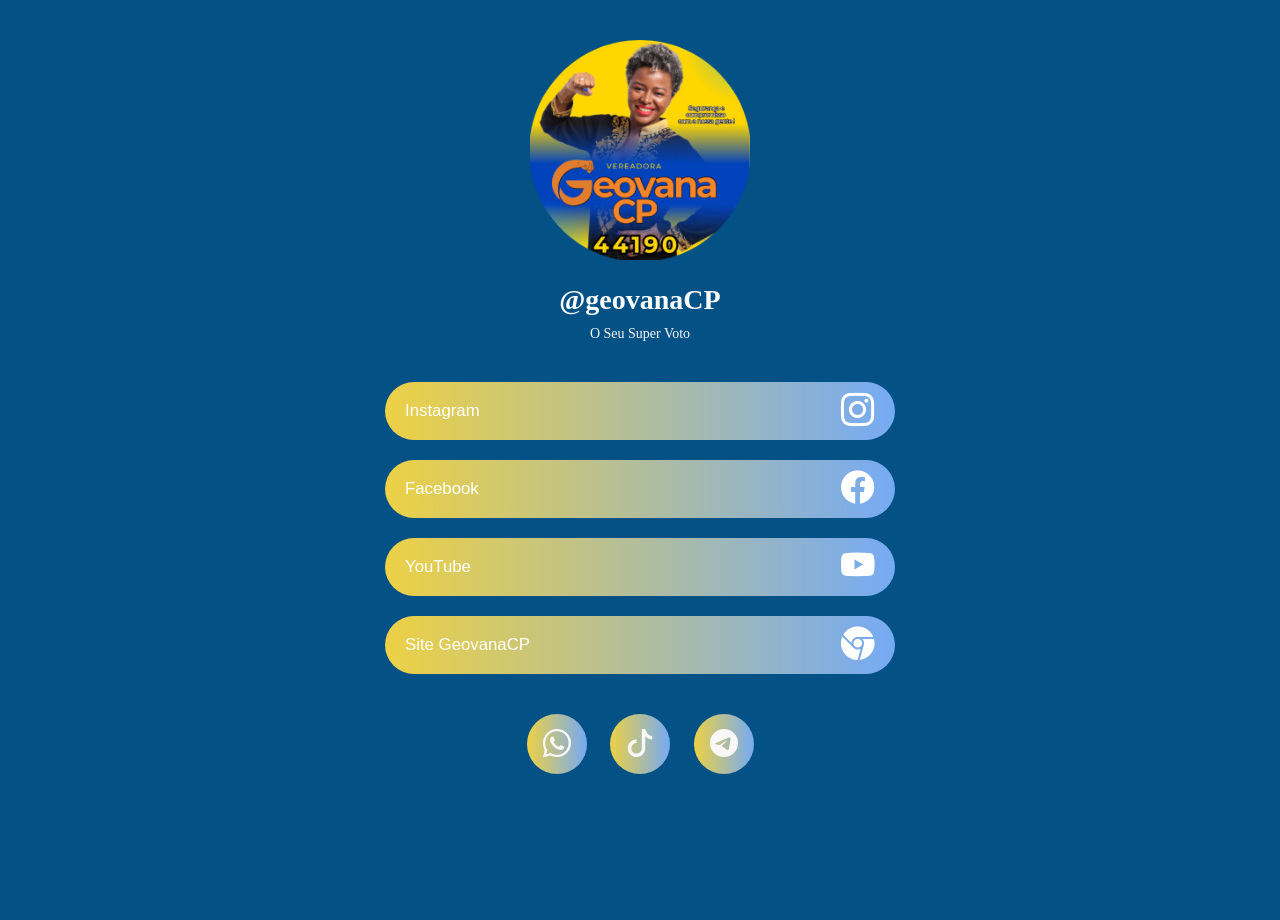
==== index.html @ 877fc7fc "oitavo" ====
<!DOCTYPE html>
<html lang="pt-br">
<head>
    <meta charset="UTF-8">
    <meta name="viewport" content="width=device-width, initial-scale=1.0">
    <link rel="stylesheet" href="https://cdn.jsdelivr.net/npm/bootstrap-icons@1.11.3/font/bootstrap-icons.min.css">
    <link rel="stylesheet" href="css/stylo.css">
    <title>Gerenciador de lInks</title>
</head>
<body>
    <div class="container">
        <header>
            <img src="imagens/fotoCapaLinks.png" alt="">
            <h1>@geovanaCP</h1>
            <p>O Seu Super Voto</p>
        </header>

        <section class="botoes-links">
            <a href="https://www.instagram.com/geovana_cp/" target="_blank" class="link">
                <button class="degrade">
                    <span>Instagram</span>
                    <i class="bi bi-instagram"></i>
                </button>
            </a>

            <a href=" https://www.facebook.com/geovanaacp?mibextid=JRoKGi" target="_blank" class="link">
                <button class="degrade">
                    <span>Facebook</span>
                    <i class="bi bi-facebook"></i>
                </button>
            </a>

            <a href=" https://youtube.com/@geovana_cp?si=0xoZMlUGQRr5jzZ9" target="_blank" class="link">
                <button class="degrade">
                    <span>YouTube</span>
                    <i class="bi bi-youtube"></i>
                </button>
            </a>

            <a href="" target="_blank" class="link">
                <button class="degrade">
                    <span>Site GeovanaCP</span>
                    <i class="bi bi-browser-chrome"></i>
                </button>
            </a>
        </section><!--Fim Botoes-links-->

        <footer>
            <a href="https://wa.me/5596981264071" class="btn-footer degrade" target="_blank"><i class="bi bi-whatsapp"></i></a>
            <a href=" https://www.tiktok.com/@geovana_cp_?_t=8p2FvzOuXdm&_r=1" class="btn-footer degrade" target="_blank"><i class="bi bi-tiktok"></i></a>
            <a href="#" class="btn-footer degrade" target="_blank"><i class="bi bi-telegram"></i></a>
        </footer>
    </div><!--Fim Container-->
</body>
</html>
---- css/stylo.css ----
*{
    margin: 0;
    padding: 0;
    box-sizing: border-box;
}

html{
    height: 100vh;
    font-size: 14px;
}

body{
    background-color: #035185;
    height: 100%;
}

.container{
   
    max-width: 550px;
    margin: 0 auto;
    margin-top: 20px;
    display: flex;
    flex-direction: column;
    justify-content: center;
    padding: 20px;
    color:#faf7f7;
}

header{
    text-align: center;
    margin-bottom: 40px;
}

header img{
    max-width: 220px;
    margin-bottom: 20px;
   
}

header h1{
    font-size: 2em;
    margin-bottom: 10px;
    color: #fafbfc;
}

a{
    text-decoration: none;
    color: #faf7f7;
}

.degrade{
    background: linear-gradient(to right, #edd145, #75aaf4);
}

/*Estilizar botoes*/

section.botoes-links{
    display: flex;
    flex-direction: column;
    gap: 20px;
    margin-bottom: 20px;
}

a.link button{
    width: 100%;
    padding: 10px 20px;
    display: flex;
    align-items: center;
    justify-content: space-between;
    border: none;
    border-radius: 30px;
    font-size: 1.2em;
    cursor: pointer;
    color: #fff;
    transition: .2s;
    
}

a.link i{
    font-size: 2em;
}

a.link button:hover{
    transform: scale(1.05);
}

footer{
    text-align: center;
    margin: 20px;
    margin-bottom: 40px;
}

footer a.btn-footer{
    width: 60px;
    height: 60px;
    display: inline-block;
    font-size: 2em;
    line-height: 60px;
    border-radius: 50%;
    margin: 0 10px;
    transition: .2s;
}

footer a.btn-footer:hover{
    transform: scale(1.05);
}
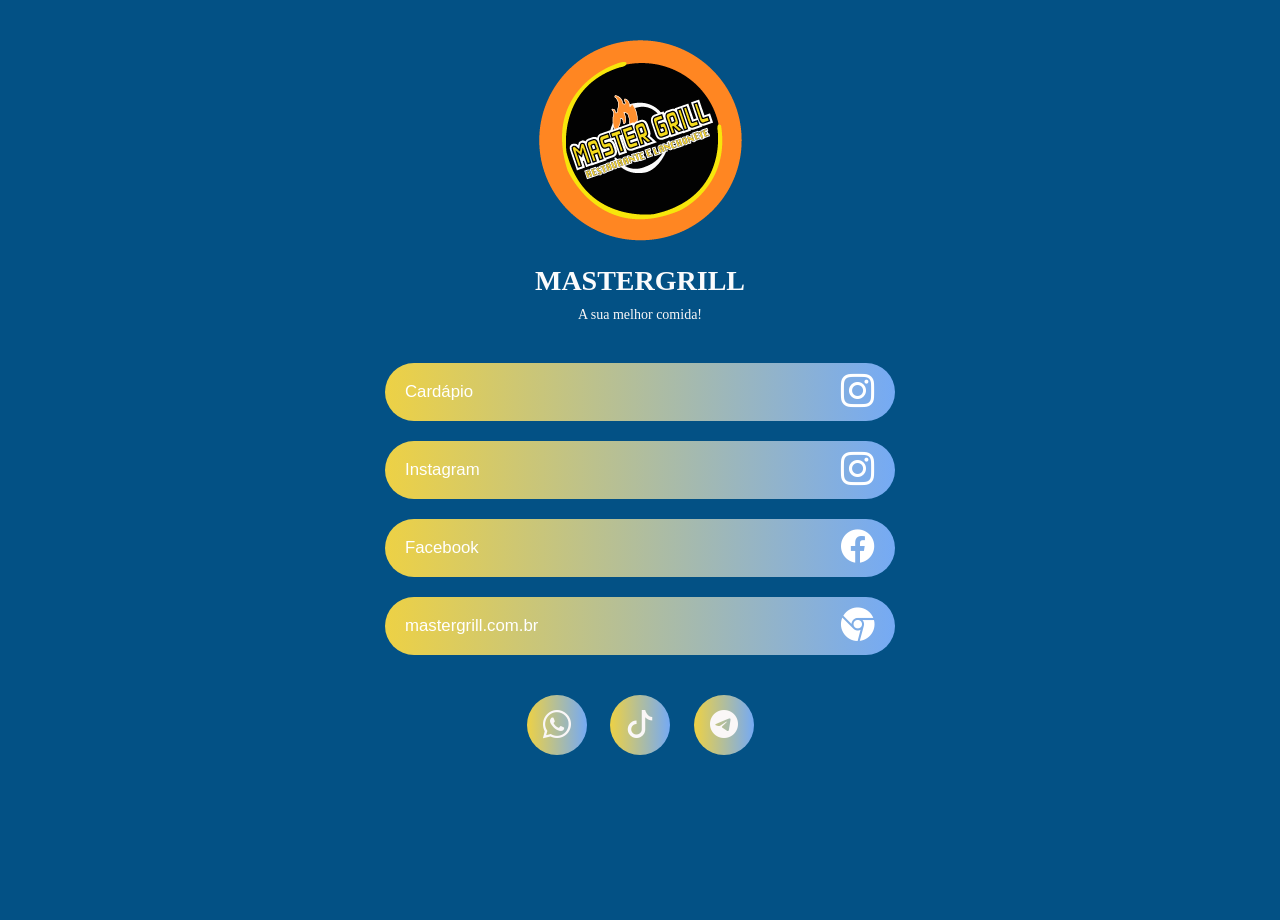
==== commit 772637c9: "novo modelo" ====
--- a/index.html
+++ b/index.html
@@ -10,13 +10,20 @@
 <body>
     <div class="container">
         <header>
-            <img src="imagens/fotoCapaLinks.png" alt="">
-            <h1>@geovanaCP</h1>
-            <p>O Seu Super Voto</p>
+            <img src="imagens/LOGO MENOR.png" alt="">
+            <h1>MASTERGRILL</h1>
+            <p>A sua melhor comida!</p>
         </header>
 
         <section class="botoes-links">
-            <a href="https://www.instagram.com/geovana_cp/" target="_blank" class="link">
+            <a href="" target="_blank" class="link">
+                <button class="degrade">
+                    <span>Cardápio</span>
+                    <i class="bi bi-instagram"></i>
+                </button>
+            </a>
+
+            <a href="https://www.instagram.com/mastergrill.oficialap/" target="_blank" class="link">
                 <button class="degrade">
                     <span>Instagram</span>
                     <i class="bi bi-instagram"></i>
@@ -30,23 +37,17 @@
                 </button>
             </a>
 
-            <a href=" https://youtube.com/@geovana_cp?si=0xoZMlUGQRr5jzZ9" target="_blank" class="link">
-                <button class="degrade">
-                    <span>YouTube</span>
-                    <i class="bi bi-youtube"></i>
-                </button>
-            </a>
 
             <a href="" target="_blank" class="link">
                 <button class="degrade">
-                    <span>Site GeovanaCP</span>
+                    <span>mastergrill.com.br</span>
                     <i class="bi bi-browser-chrome"></i>
                 </button>
             </a>
         </section><!--Fim Botoes-links-->
 
         <footer>
-            <a href="https://wa.me/5596981264071" class="btn-footer degrade" target="_blank"><i class="bi bi-whatsapp"></i></a>
+            <a href="https://wa.me/5596991736232?text=Aqui%20voc%C3%AA%20pode%20falar%20com%20a%20Mastergrill" class="btn-footer degrade" target="_blank"><i class="bi bi-whatsapp"></i></a>
             <a href=" https://www.tiktok.com/@geovana_cp_?_t=8p2FvzOuXdm&_r=1" class="btn-footer degrade" target="_blank"><i class="bi bi-tiktok"></i></a>
             <a href="#" class="btn-footer degrade" target="_blank"><i class="bi bi-telegram"></i></a>
         </footer>
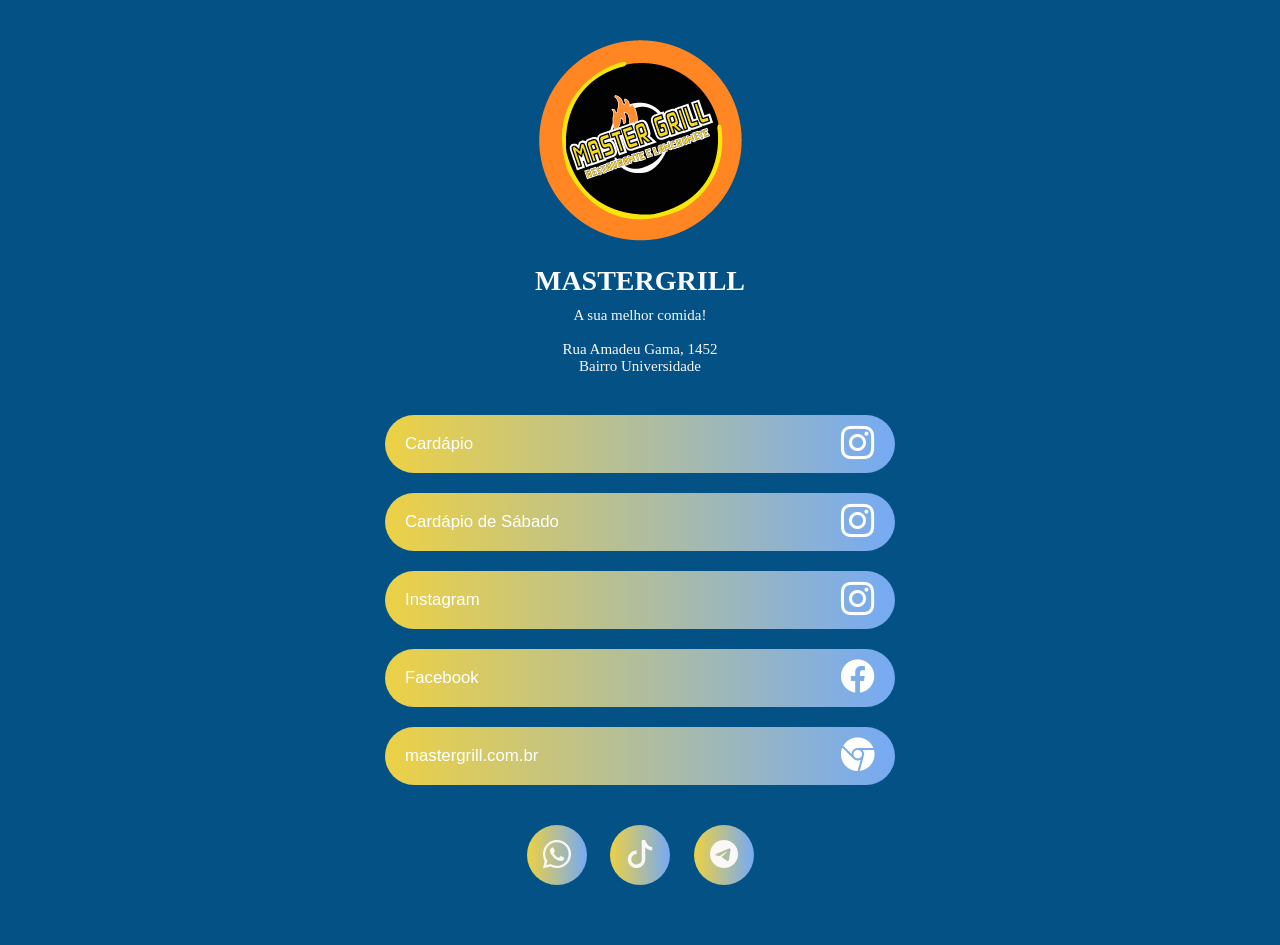
==== commit 7a73e64e: "oitavo" ====
--- a/index.html
+++ b/index.html
@@ -5,20 +5,29 @@
     <meta name="viewport" content="width=device-width, initial-scale=1.0">
     <link rel="stylesheet" href="https://cdn.jsdelivr.net/npm/bootstrap-icons@1.11.3/font/bootstrap-icons.min.css">
     <link rel="stylesheet" href="css/stylo.css">
-    <title>Gerenciador de lInks</title>
+    <title>Nosso Cardápio</title>
 </head>
 <body>
     <div class="container">
         <header>
             <img src="imagens/LOGO MENOR.png" alt="">
             <h1>MASTERGRILL</h1>
-            <p>A sua melhor comida!</p>
+            <p>A sua melhor comida! <br><br> Rua Amadeu Gama, 1452 <br>
+            Bairro Universidade</p>
         </header>
 
         <section class="botoes-links">
-            <a href="" target="_blank" class="link">
+
+            <a href="cardapio.html" target="_blank" class="link">
                 <button class="degrade">
                     <span>Cardápio</span>
+                    <i class="bi bi-instagram"></i>
+                </button>
+            </a>
+
+            <a href="cardapiosabado.html" target="_blank" class="link">
+                <button class="degrade">
+                    <span>Cardápio de Sábado</span>
                     <i class="bi bi-instagram"></i>
                 </button>
             </a>
--- a/css/stylo.css
+++ b/css/stylo.css
@@ -36,6 +36,9 @@
     max-width: 220px;
     margin-bottom: 20px;
    
+}
+p{
+    font-size: 15px;
 }
 
 header h1{
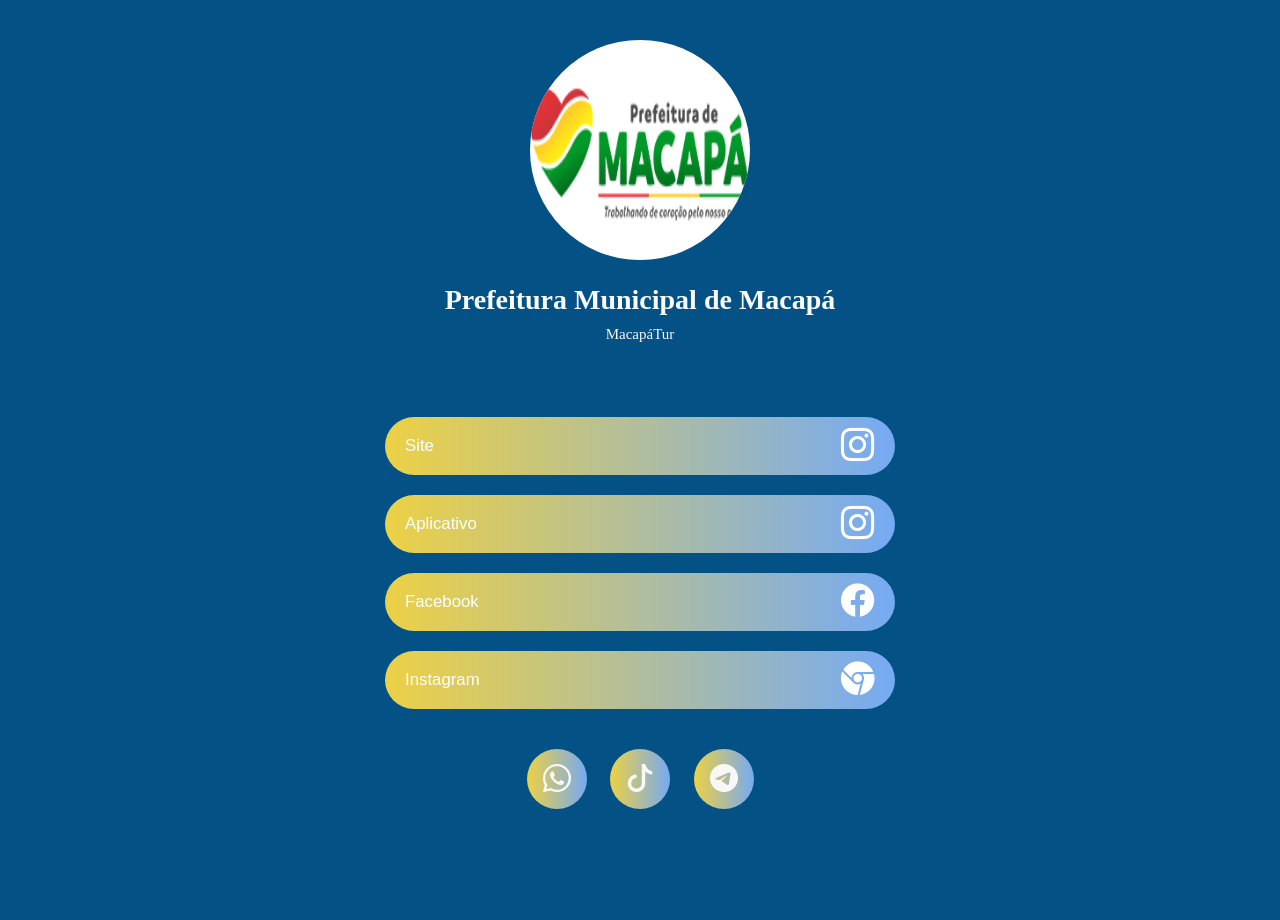
==== commit b593a236: "primeiro" ====
--- a/index.html
+++ b/index.html
@@ -5,41 +5,38 @@
     <meta name="viewport" content="width=device-width, initial-scale=1.0">
     <link rel="stylesheet" href="https://cdn.jsdelivr.net/npm/bootstrap-icons@1.11.3/font/bootstrap-icons.min.css">
     <link rel="stylesheet" href="css/stylo.css">
-    <title>Nosso Cardápio</title>
+    <title>Conheça Macapá</title>
 </head>
 <body>
     <div class="container">
         <header>
-            <img src="imagens/LOGO MENOR.png" alt="">
-            <h1>MASTERGRILL</h1>
-            <p>A sua melhor comida! <br><br> Rua Amadeu Gama, 1452 <br>
-            Bairro Universidade</p>
+            <div class="logo">
+            <img src="imagens/logo.png" alt="">
+            </div>
+            <h1>Prefeitura Municipal de Macapá</h1>
+            <p>MacapáTur<br><br> <br>
+            </p>
         </header>
 
         <section class="botoes-links">
 
             <a href="cardapio.html" target="_blank" class="link">
                 <button class="degrade">
-                    <span>Cardápio</span>
+                    <span>Site</span>
                     <i class="bi bi-instagram"></i>
                 </button>
             </a>
 
-            <a href="cardapiosabado.html" target="_blank" class="link">
+         
+
+            <a href="" target="_blank" class="link">
                 <button class="degrade">
-                    <span>Cardápio de Sábado</span>
+                    <span>Aplicativo</span>
                     <i class="bi bi-instagram"></i>
                 </button>
             </a>
 
-            <a href="https://www.instagram.com/mastergrill.oficialap/" target="_blank" class="link">
-                <button class="degrade">
-                    <span>Instagram</span>
-                    <i class="bi bi-instagram"></i>
-                </button>
-            </a>
-
-            <a href=" https://www.facebook.com/geovanaacp?mibextid=JRoKGi" target="_blank" class="link">
+            <a href=" #" target="_blank" class="link">
                 <button class="degrade">
                     <span>Facebook</span>
                     <i class="bi bi-facebook"></i>
@@ -49,7 +46,7 @@
 
             <a href="" target="_blank" class="link">
                 <button class="degrade">
-                    <span>mastergrill.com.br</span>
+                    <span>Instagram</span>
                     <i class="bi bi-browser-chrome"></i>
                 </button>
             </a>
--- a/css/stylo.css
+++ b/css/stylo.css
@@ -32,9 +32,14 @@
     margin-bottom: 40px;
 }
 
+
+
 header img{
-    max-width: 220px;
+   width: 220px;
+   height: 220px;
     margin-bottom: 20px;
+    border-radius: 50%;
+    background-color: #fff;
    
 }
 p{
